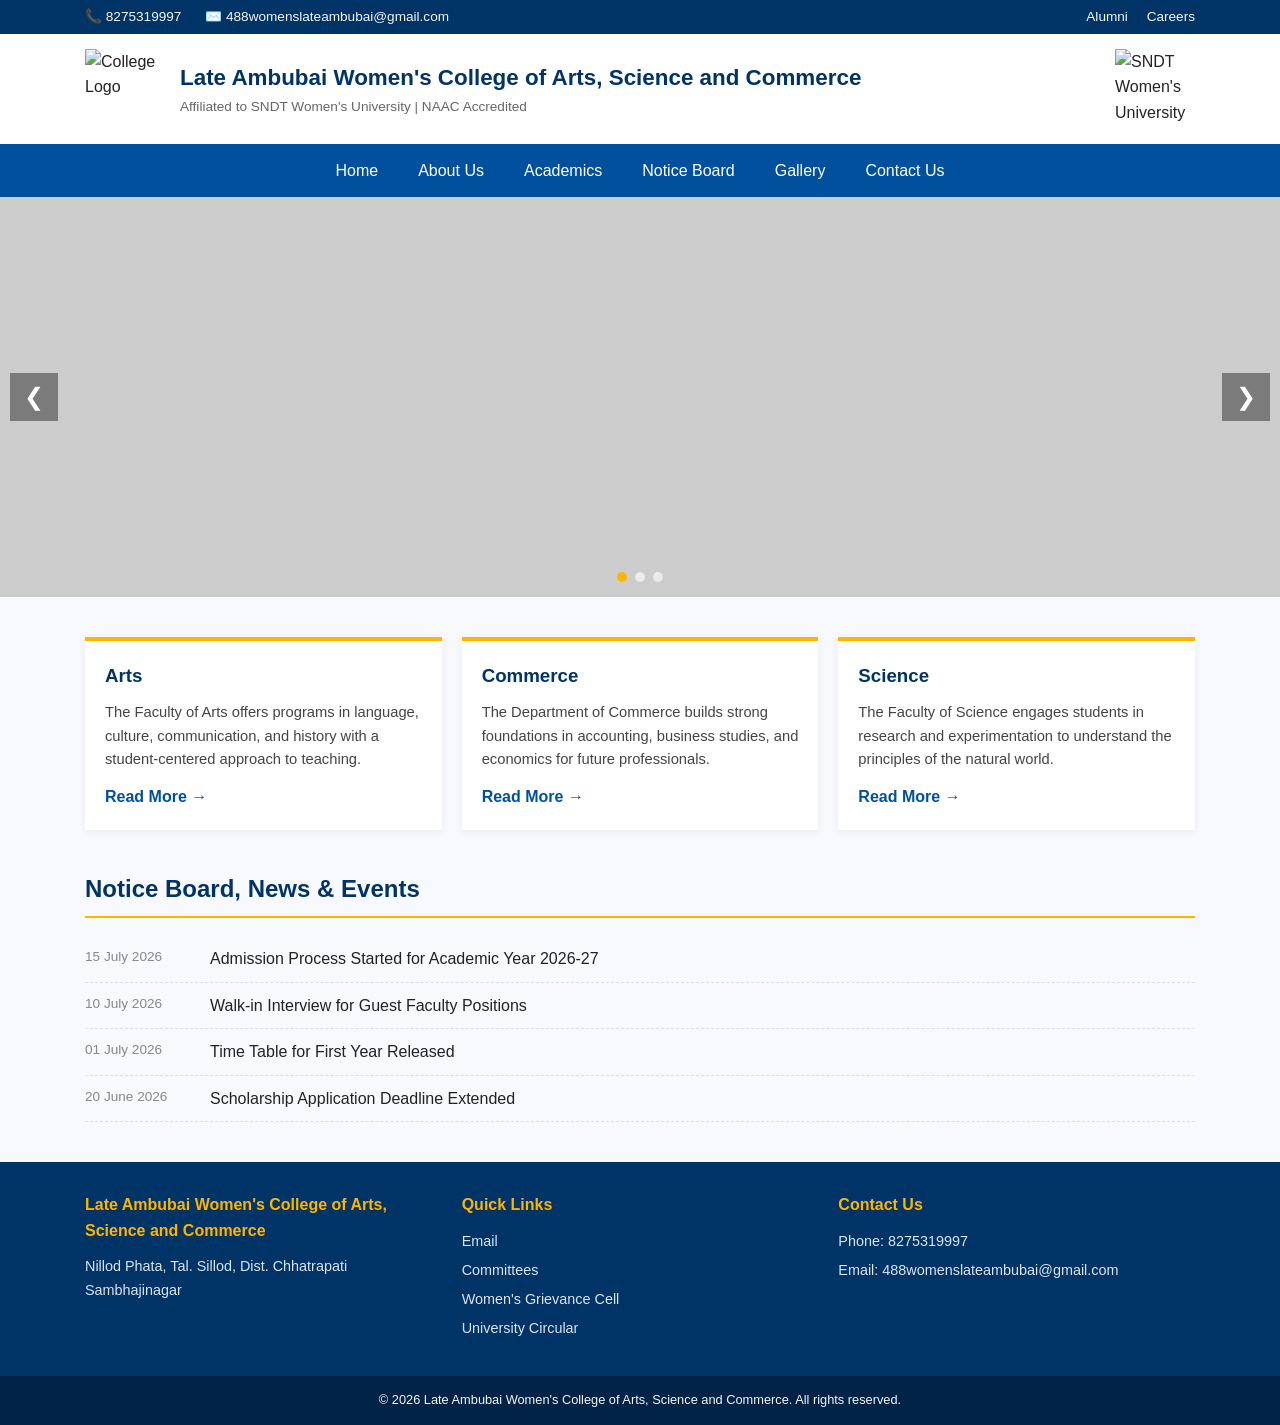
==== index.html @ 0cda7904 "Add files via upload" ====
<!DOCTYPE html>
<html lang="en">
<head>
<meta charset="UTF-8">
<meta name="viewport" content="width=device-width, initial-scale=1.0">
<title>lawc | Home</title>
<link rel="icon" type="image/jpeg" href="images/logo2.jpg">
<link rel="stylesheet" href="style.css">
</head>
<body>

  <!-- Top contact bar -->
  <div class="topbar">
    <div class="container topbar-inner">
      <div class="topbar-left">
        <span>📞 8275319997</span>
        <span>✉️ 488womenslateambubai@gmail.com</span>
      </div>
      <div class="topbar-right">
        <a href="#">Alumni</a>
        <a href="#">Careers</a>
      </div>
    </div>
  </div>

  <!-- Header with logo and college name -->
  <header class="site-header">
    <div class="container header-inner">
      <div class="brand">
        <img src="images/logo2.jpg" alt="College Logo" class="logo">
        <div class="brand-text">
          <h1>Late Ambubai Women's College of Arts, Science and Commerce</h1>
          <p>Affiliated to SNDT Women's University | NAAC Accredited</p>
        </div>
        <img src="images/logo1.jpg" alt="SNDT Women's University Logo" class="logo logo-university">
      </div>
      <button class="menu-toggle" id="menuToggle" aria-label="Toggle menu">☰</button>
    </div>
  </header>

  <!-- Navigation -->
  <nav class="navbar" id="navbar">
    <ul class="nav-list">
      <li><a href="index.html">Home</a></li>
      <li class="has-dropdown">
        <a href="about.html">About Us</a>
        <ul class="dropdown">
          <li><a href="about.html#vision">Vision &amp; Mission</a></li>
          <li><a href="about.html#administration">Administration</a></li>
        </ul>
      </li>
      <li class="has-dropdown">
        <a href="academics.html">Academics</a>
        <ul class="dropdown">
          <li><a href="academics.html#arts">Arts</a></li>
          <li><a href="academics.html#commerce">Commerce</a></li>
          <li><a href="academics.html#science">Science</a></li>
        </ul>
      </li>
      <li><a href="notice.html">Notice Board</a></li>
      <li><a href="gallery.html">Gallery</a></li>
      <li><a href="contact.html">Contact Us</a></li>
    </ul>
  </nav>

  <!-- Hero image slider -->
  <section class="slider" id="slider">
    <div class="slides">
      <div class="slide active" style="background-image:url('images/slide1.jpg')"></div>
      <div class="slide" style="background-image:url('images/slide2.jpg')"></div>
      <div class="slide" style="background-image:url('images/slide3.jpg')"></div>
    </div>
    <button class="slider-btn prev" id="prevBtn">&#10094;</button>
    <button class="slider-btn next" id="nextBtn">&#10095;</button>
    <div class="slider-dots" id="sliderDots"></div>
  </section>

  <!-- Faculty highlight cards -->
  <section class="container highlights">
    <div class="card">
      <h3>Arts</h3>
      <p>The Faculty of Arts offers programs in language, culture, communication, and history with a student-centered approach to teaching.</p>
      <a href="academics.html#arts" class="read-more">Read More →</a>
    </div>
    <div class="card">
      <h3>Commerce</h3>
      <p>The Department of Commerce builds strong foundations in accounting, business studies, and economics for future professionals.</p>
      <a href="academics.html#commerce" class="read-more">Read More →</a>
    </div>
    <div class="card">
      <h3>Science</h3>
      <p>The Faculty of Science engages students in research and experimentation to understand the principles of the natural world.</p>
      <a href="academics.html#science" class="read-more">Read More →</a>
    </div>
  </section>

  <!-- Notice board -->
  <section class="container notice-section">
    <h2>Notice Board, News &amp; Events</h2>
    <ul class="notice-list">
      <li>
        <span class="notice-date">15 July 2026</span>
        <a href="#">Admission Process Started for Academic Year 2026-27</a>
      </li>
      <li>
        <span class="notice-date">10 July 2026</span>
        <a href="#">Walk-in Interview for Guest Faculty Positions</a>
      </li>
      <li>
        <span class="notice-date">01 July 2026</span>
        <a href="#">Time Table for First Year Released</a>
      </li>
      <li>
        <span class="notice-date">20 June 2026</span>
        <a href="#">Scholarship Application Deadline Extended</a>
      </li>
    </ul>
  </section>

  <!-- Footer -->
  <footer class="site-footer">
    <div class="container footer-inner">
      <div class="footer-col">
        <h4>Late Ambubai Women's College of Arts, Science and Commerce</h4>
        <p>Nillod Phata, Tal. Sillod, Dist. Chhatrapati Sambhajinagar</p>
      </div>
      <div class="footer-col">
        <h4>Quick Links</h4>
        <a href="#">Email</a>
        <a href="#">Committees</a>
        <a href="#">Women's Grievance Cell</a>
        <a href="#">University Circular</a>
      </div>
      <div class="footer-col">
        <h4>Contact Us</h4>
        <p>Phone: 8275319997</p>
        <p>Email: 488womenslateambubai@gmail.com</p>
      </div>
    </div>
    <div class="footer-bottom">
      <p>&copy; <span id="year"></span> Late Ambubai Women's College of Arts, Science and Commerce. All rights reserved.</p>
    </div>
  </footer>

  <script src="script.js"></script>
</body>
</html>
---- style.css ----
/* ---------- Variables ---------- */
:root {
  --primary-color: #003366;
  --secondary-color: #00509e;
  --accent-color: #ffb400;
  --text-dark: #222;
  --text-light: #f5f5f5;
  --bg-light: #f7f9fc;
  --font-main: 'Segoe UI', Tahoma, Geneva, Verdana, sans-serif;
}

/* ---------- Reset ---------- */
* {
  margin: 0;
  padding: 0;
  box-sizing: border-box;
}

body {
  font-family: var(--font-main);
  color: var(--text-dark);
  background: var(--bg-light);
  line-height: 1.6;
}

.container {
  max-width: 1150px;
  margin: 0 auto;
  padding: 0 20px;
}

a {
  text-decoration: none;
  color: inherit;
}

ul {
  list-style: none;
}

/* ---------- Top bar ---------- */
.topbar {
  background: var(--primary-color);
  color: var(--text-light);
  font-size: 0.85rem;
}

.topbar-inner {
  display: flex;
  justify-content: space-between;
  padding: 6px 20px;
}

.topbar-left span {
  margin-right: 20px;
}

.topbar-right a {
  margin-left: 15px;
}

/* ---------- Header ---------- */
.site-header {
  background: #fff;
  box-shadow: 0 2px 6px rgba(0,0,0,0.08);
}

.header-inner {
  display: flex;
  align-items: center;
  justify-content: space-between;
  gap: 20px;
  padding: 15px 20px;
}

.brand {
  display: flex;
  align-items: center;
  gap: 15px;
  flex: 1;
}

.logo {
  height: 80px;
  width: 80px;
  object-fit: contain;
  flex-shrink: 0;
}

.logo-university {
  margin-left: auto;
}

.brand-text {
  flex: 1;
}

.brand-text h1 {
  font-size: 1.4rem;
  color: var(--primary-color);
}

.brand-text p {
  font-size: 0.85rem;
  color: #666;
}

.menu-toggle {
  display: none;
  font-size: 1.6rem;
  background: none;
  border: none;
  cursor: pointer;
  color: var(--primary-color);
}

/* ---------- Navbar ---------- */
.navbar {
  background: var(--secondary-color);
}

.nav-list {
  display: flex;
  justify-content: center;
}

.nav-list > li {
  position: relative;
}

.nav-list > li > a {
  display: block;
  padding: 14px 20px;
  color: #fff;
  font-weight: 500;
  transition: background 0.2s;
}

.nav-list > li > a:hover {
  background: var(--primary-color);
}

.dropdown {
  display: none;
  position: absolute;
  top: 100%;
  left: 0;
  background: #fff;
  min-width: 200px;
  box-shadow: 0 4px 10px rgba(0,0,0,0.15);
  z-index: 10;
}

.has-dropdown:hover .dropdown {
  display: block;
}

.dropdown li a {
  display: block;
  padding: 10px 16px;
  color: var(--text-dark);
}

.dropdown li a:hover {
  background: var(--bg-light);
}

/* ---------- Slider ---------- */
.slider {
  position: relative;
  width: 100%;
  height: 400px;
  overflow: hidden;
  background: #ccc;
}

.slides {
  width: 100%;
  height: 100%;
  position: relative;
}

.slide {
  position: absolute;
  inset: 0;
  background-size: contain;
  background-position: center;
  background-repeat: no-repeat;
  opacity: 0;
  transition: opacity 0.8s ease-in-out;
}

.slide.active {
  opacity: 1;
}

.slider-btn {
  position: absolute;
  top: 50%;
  transform: translateY(-50%);
  background: rgba(0,0,0,0.4);
  color: #fff;
  border: none;
  font-size: 1.5rem;
  padding: 10px 14px;
  cursor: pointer;
  z-index: 5;
}

.slider-btn.prev { left: 10px; }
.slider-btn.next { right: 10px; }

.slider-dots {
  position: absolute;
  bottom: 15px;
  left: 50%;
  transform: translateX(-50%);
  display: flex;
  gap: 8px;
  z-index: 5;
}

.dot {
  width: 10px;
  height: 10px;
  border-radius: 50%;
  background: rgba(255,255,255,0.6);
  cursor: pointer;
}

.dot.active {
  background: var(--accent-color);
}

/* ---------- Highlights / cards ---------- */
.highlights {
  display: grid;
  grid-template-columns: repeat(3, 1fr);
  gap: 20px;
  margin: 40px auto;
}

.card {
  background: #fff;
  padding: 20px;
  border-top: 4px solid var(--accent-color);
  box-shadow: 0 2px 8px rgba(0,0,0,0.06);
}

.card h3 {
  color: var(--primary-color);
  margin-bottom: 10px;
}

.card p {
  font-size: 0.92rem;
  color: #444;
  margin-bottom: 12px;
}

.read-more {
  font-weight: 600;
  color: var(--secondary-color);
}

/* ---------- Notice board ---------- */
.notice-section {
  margin: 40px auto;
}

.notice-section h2 {
  color: var(--primary-color);
  margin-bottom: 18px;
  border-bottom: 2px solid var(--accent-color);
  padding-bottom: 8px;
}

.notice-list li {
  display: flex;
  gap: 15px;
  padding: 10px 0;
  border-bottom: 1px dashed #ddd;
}

.notice-date {
  min-width: 110px;
  color: #888;
  font-size: 0.85rem;
}

.notice-list a:hover {
  color: var(--secondary-color);
}

/* ---------- Footer ---------- */
.site-footer {
  background: var(--primary-color);
  color: var(--text-light);
  margin-top: 40px;
}

.footer-inner {
  display: grid;
  grid-template-columns: repeat(3, 1fr);
  gap: 20px;
  padding: 30px 20px;
}

.footer-col h4 {
  margin-bottom: 12px;
  color: var(--accent-color);
}

.footer-col a,
.footer-col p {
  display: block;
  font-size: 0.9rem;
  margin-bottom: 6px;
  color: #dce4f0;
}

.footer-bottom {
  text-align: center;
  padding: 14px;
  font-size: 0.8rem;
  background: #002347;
}

/* ---------- Inner page banner ---------- */
.page-banner {
  background: linear-gradient(135deg, var(--primary-color), var(--secondary-color));
  color: #fff;
  padding: 40px 20px;
}

.page-banner h2 {
  font-size: 1.8rem;
}

.page-banner p {
  opacity: 0.85;
  font-size: 0.9rem;
  margin-top: 4px;
}

/* ---------- Generic inner page content ---------- */
.page-content {
  margin: 35px auto;
}

.page-content h3 {
  color: var(--primary-color);
  margin-bottom: 14px;
  border-bottom: 2px solid var(--accent-color);
  padding-bottom: 6px;
}

.pdf-download-link {
  color: var(--secondary-color);
  font-weight: 700;
}

.pdf-download-link:hover,
.pdf-note a:hover {
  color: var(--accent-color);
}

.pdf-note {
  font-size: 0.95rem;
  color: #444;
}

.pdf-description {
  margin: 10px 0 18px;
  color: #555;
}

.motto-line {
  text-align: center;
}

.motto-text {
  display: inline-block;
  color: #000;
  font-weight: 700;
}

.vision-description {
  text-align: justify;
}

.page-content h4 {
  color: var(--secondary-color);
  margin-bottom: 8px;
}

.page-content p {
  margin-bottom: 12px;
  text-align: justify;
}

.bullet-list {
  padding-left: 20px;
  margin-bottom: 10px;
}

.bullet-list li {
  list-style: disc;
  margin-bottom: 6px;
}

.two-col-list {
  columns: 2;
}

.two-col {
  display: grid;
  grid-template-columns: 1fr 1fr;
  gap: 25px;
}

.col-box {
  background: #fff;
  padding: 18px;
  box-shadow: 0 2px 8px rgba(0,0,0,0.06);
}

/* ---------- Info table ---------- */
.info-table {
  width: 100%;
  border-collapse: collapse;
  background: #fff;
}

.info-table th,
.info-table td {
  border: 1px solid #ddd;
  padding: 10px 14px;
  text-align: left;
}

.info-table th {
  background: var(--primary-color);
  color: #fff;
}

.info-table tr:nth-child(even) {
  background: #f2f5fa;
}

/* ---------- Administration / people grid ---------- */
.people-grid {
  display: grid;
  grid-template-columns: repeat(3, 1fr);
  gap: 20px;
}

.person-card {
  background: #fff;
  text-align: center;
  padding: 20px;
  box-shadow: 0 2px 8px rgba(0,0,0,0.06);
}

.person-card img {
  width: 110px;
  height: 110px;
  object-fit: cover;
  border-radius: 50%;
  margin-bottom: 12px;
  background: #ddd;
}

/* ---------- Notice items (full notice page) ---------- */
.notice-item {
  background: #fff;
  padding: 16px 20px;
  margin-bottom: 14px;
  border-left: 4px solid var(--accent-color);
  box-shadow: 0 2px 6px rgba(0,0,0,0.05);
}

.notice-item .notice-date {
  display: inline-block;
  margin-bottom: 6px;
  font-size: 0.8rem;
  color: #888;
}

/* ---------- Gallery grid ---------- */
.gallery-grid {
  display: grid;
  grid-template-columns: repeat(3, 1fr);
  gap: 16px;
}

.gallery-item {
  background: #fff;
  box-shadow: 0 2px 6px rgba(0,0,0,0.06);
  overflow: hidden;
}

.gallery-item img {
  width: 100%;
  height: 200px;
  object-fit: cover;
  display: block;
  background: #ddd;
}

.gallery-item p {
  padding: 10px 12px;
  font-size: 0.85rem;
  margin: 0;
}

/* ---------- Contact page ---------- */
.contact-grid {
  display: grid;
  grid-template-columns: 1fr 1fr;
  gap: 30px;
}

.contact-info p {
  margin-bottom: 14px;
}

.contact-form form {
  display: flex;
  flex-direction: column;
  gap: 6px;
}

.contact-form label {
  font-size: 0.85rem;
  font-weight: 600;
  color: var(--primary-color);
}

.contact-form input,
.contact-form textarea {
  padding: 10px;
  border: 1px solid #ccc;
  font-family: inherit;
  font-size: 0.95rem;
  margin-bottom: 10px;
}

.contact-form button {
  background: var(--secondary-color);
  color: #fff;
  border: none;
  padding: 12px;
  font-size: 1rem;
  cursor: pointer;
  transition: background 0.2s;
}

.contact-form button:hover {
  background: var(--primary-color);
}

.form-status {
  font-size: 0.9rem;
  color: green;
}

.map-embed iframe {
  display: block;
}

/* ---------- Responsive ---------- */
@media (max-width: 768px) {
  .menu-toggle {
    display: block;
  }

  .nav-list {
    flex-direction: column;
    display: none;
  }

  .navbar.open .nav-list {
    display: flex;
  }

  .has-dropdown:hover .dropdown {
    position: static;
    display: none;
    box-shadow: none;
  }

  .has-dropdown.open .dropdown {
    display: block;
  }

  .highlights {
    grid-template-columns: 1fr;
  }

  .footer-inner {
    grid-template-columns: 1fr;
  }

  .topbar-inner {
    flex-direction: column;
    gap: 4px;
  }

  .two-col,
  .people-grid,
  .gallery-grid,
  .contact-grid {
    grid-template-columns: 1fr;
  }

  .two-col-list {
    columns: 1;
  }

  .header-inner {
    flex-wrap: wrap;
  }

  .logo {
    height: 50px;
    width: 50px;
  }

  .brand-text h1 {
    font-size: 1.1rem;
  }

  .brand-text p {
    font-size: 0.75rem;
  }
}
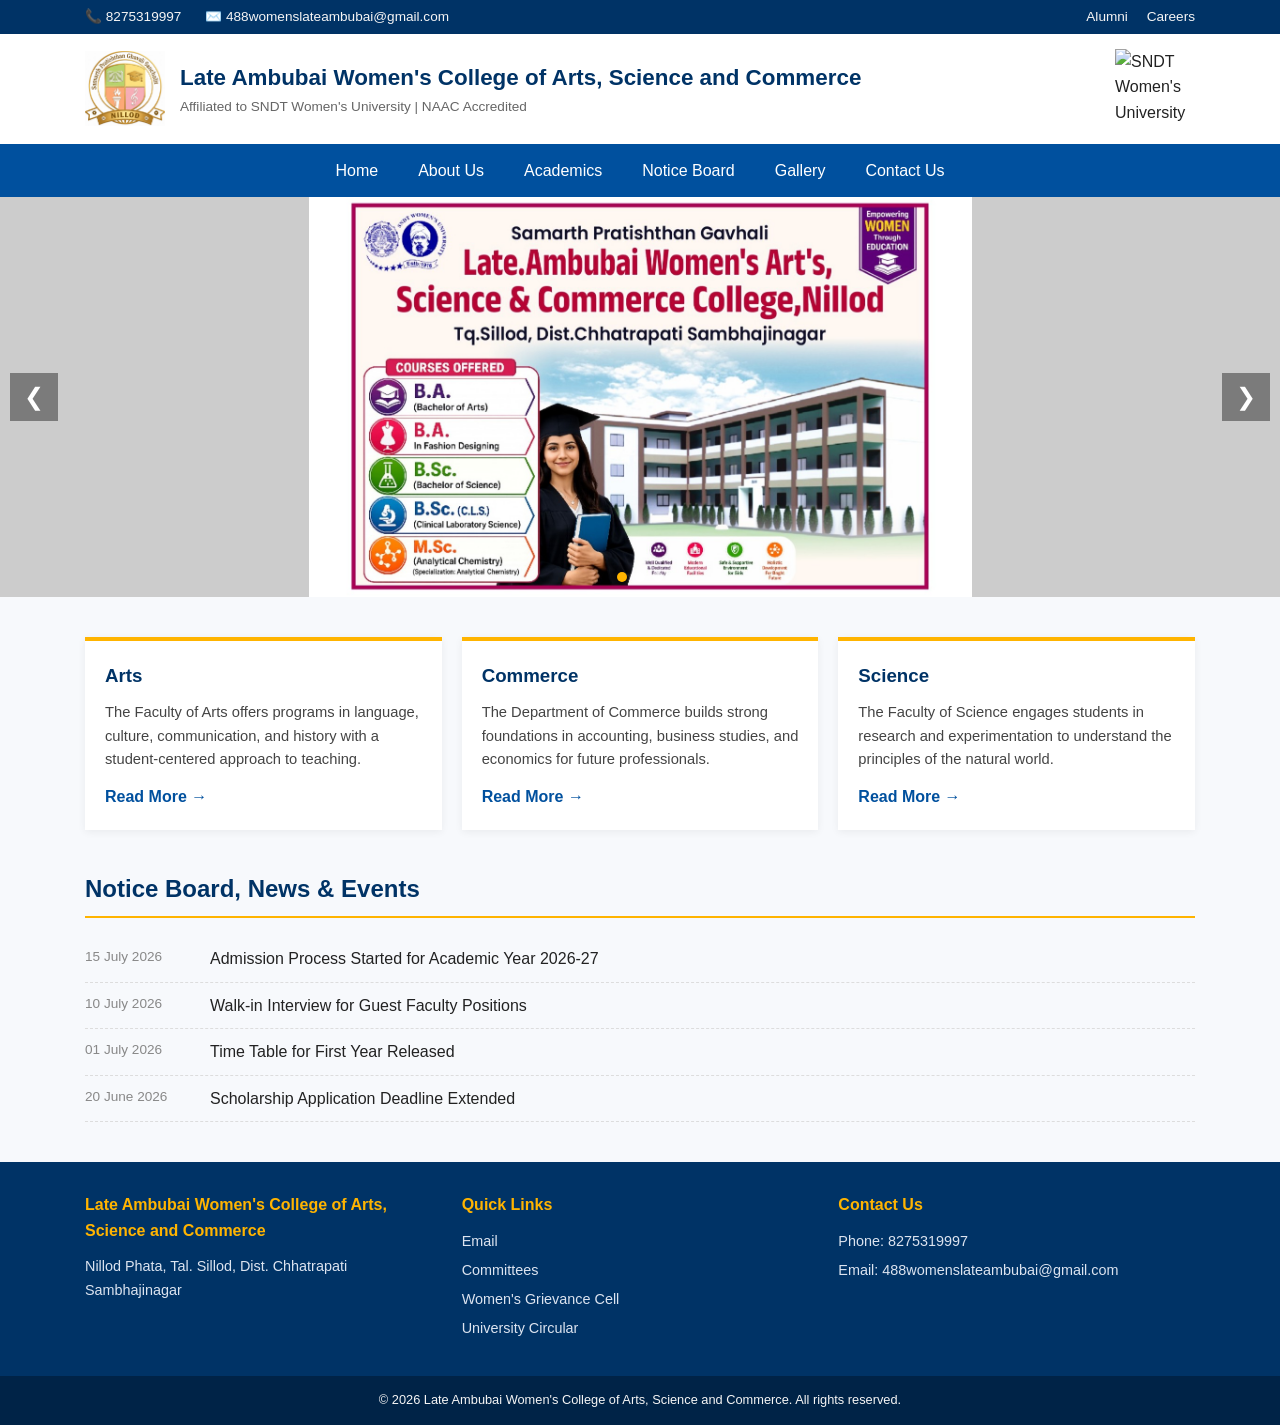
==== commit d6854ef8: "Update index.html" ====
--- a/index.html
+++ b/index.html
@@ -53,7 +53,7 @@
         <a href="academics.html">Academics</a>
         <ul class="dropdown">
           <li><a href="academics.html#arts">Arts</a></li>
-          <li><a href="academics.html#commerce">Commerce</a></li>
+          <!-- <li><a href="academics.html#commerce">Commerce</a></li> -->
           <li><a href="academics.html#science">Science</a></li>
         </ul>
       </li>
@@ -67,7 +67,7 @@
   <section class="slider" id="slider">
     <div class="slides">
       <div class="slide active" style="background-image:url('images/slide1.jpg')"></div>
-      <div class="slide" style="background-image:url('images/slide2.jpg')"></div>
+      <div class="slide" style="background-image:url('images/slide2.jpeg')"></div>
       <div class="slide" style="background-image:url('images/slide3.jpg')"></div>
     </div>
     <button class="slider-btn prev" id="prevBtn">&#10094;</button>
--- a/style.css
+++ b/style.css
@@ -462,6 +462,24 @@
   box-shadow: 0 2px 8px rgba(0,0,0,0.06);
 }
 
+.person-card h4,
+.person-card p,
+.person-card .post-title,
+.person-card .education {
+  text-align: center;
+}
+
+.person-card .post-title {
+  color: var(--secondary-color);
+  font-weight: 600;
+  margin-bottom: 4px;
+}
+
+.person-card .education {
+  font-size: 0.9rem;
+  color: #666;
+}
+
 .person-card img {
   width: 110px;
   height: 110px;
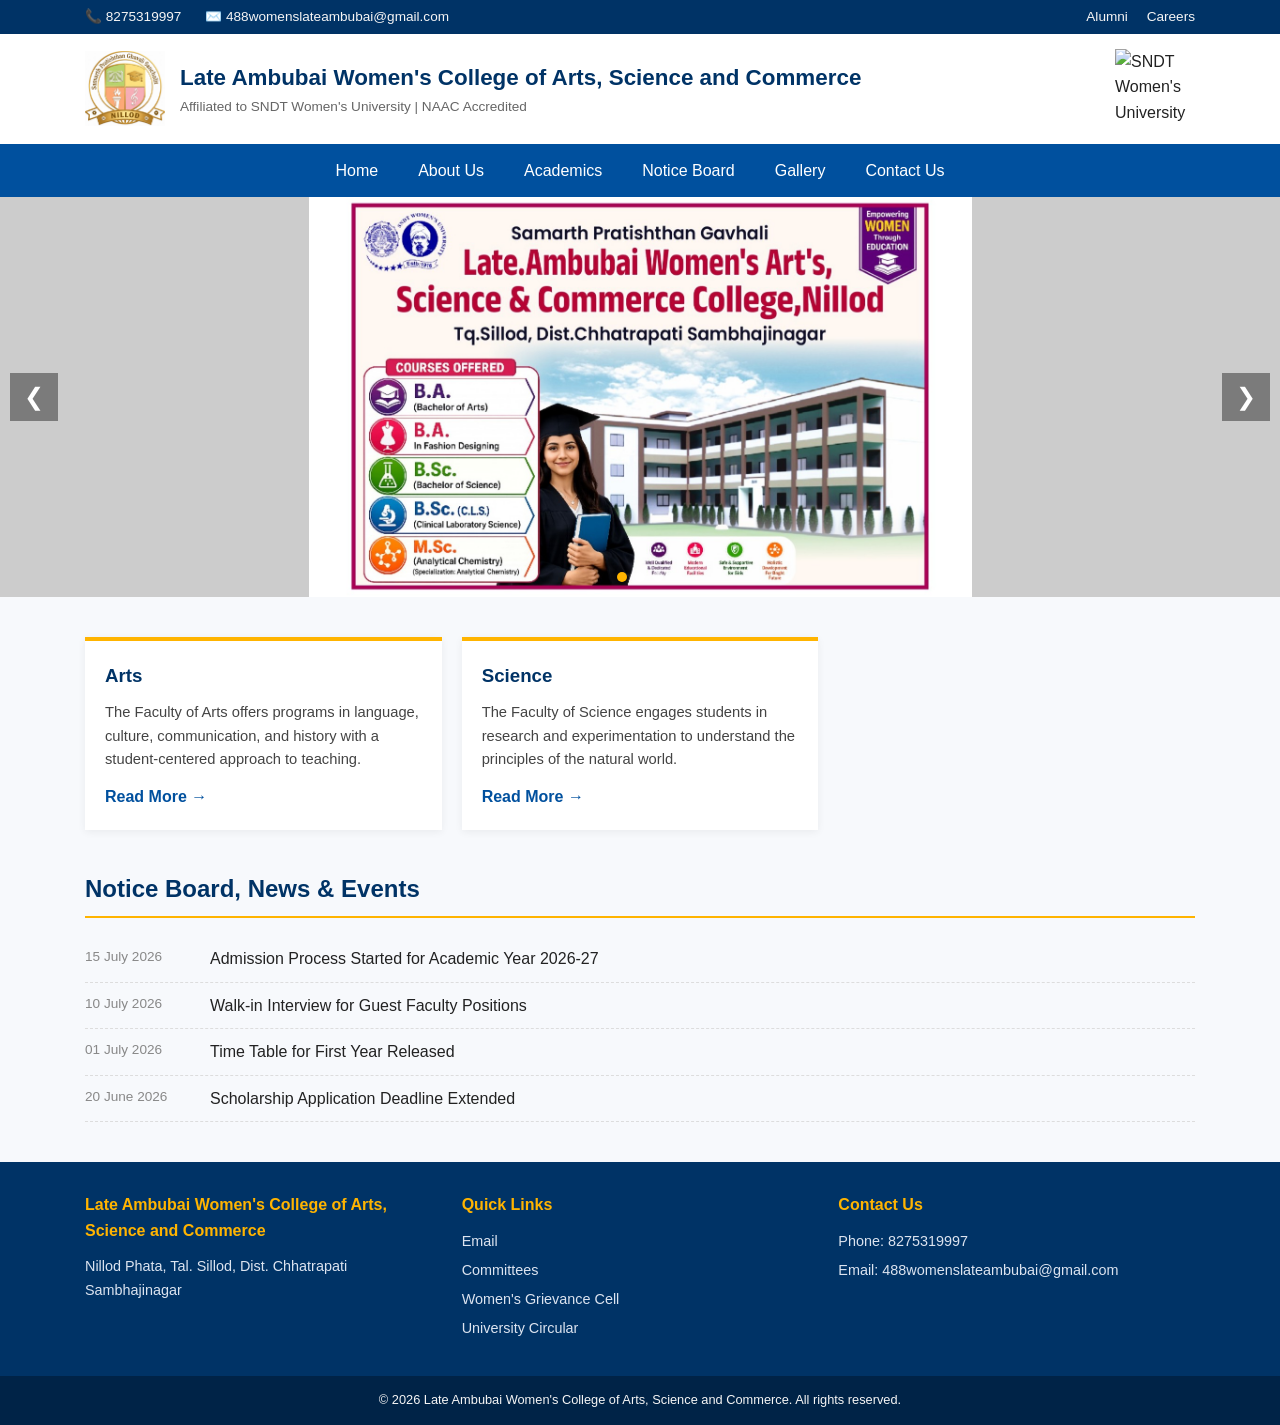
==== commit 28428304: "Comment out Commerce card in index.html Commented out the Commerce card section in index.html." ====
--- a/index.html
+++ b/index.html
@@ -82,11 +82,11 @@
       <p>The Faculty of Arts offers programs in language, culture, communication, and history with a student-centered approach to teaching.</p>
       <a href="academics.html#arts" class="read-more">Read More →</a>
     </div>
-    <div class="card">
+    <!-- <div class="card">
       <h3>Commerce</h3>
       <p>The Department of Commerce builds strong foundations in accounting, business studies, and economics for future professionals.</p>
       <a href="academics.html#commerce" class="read-more">Read More →</a>
-    </div>
+    </div> -->
     <div class="card">
       <h3>Science</h3>
       <p>The Faculty of Science engages students in research and experimentation to understand the principles of the natural world.</p>
